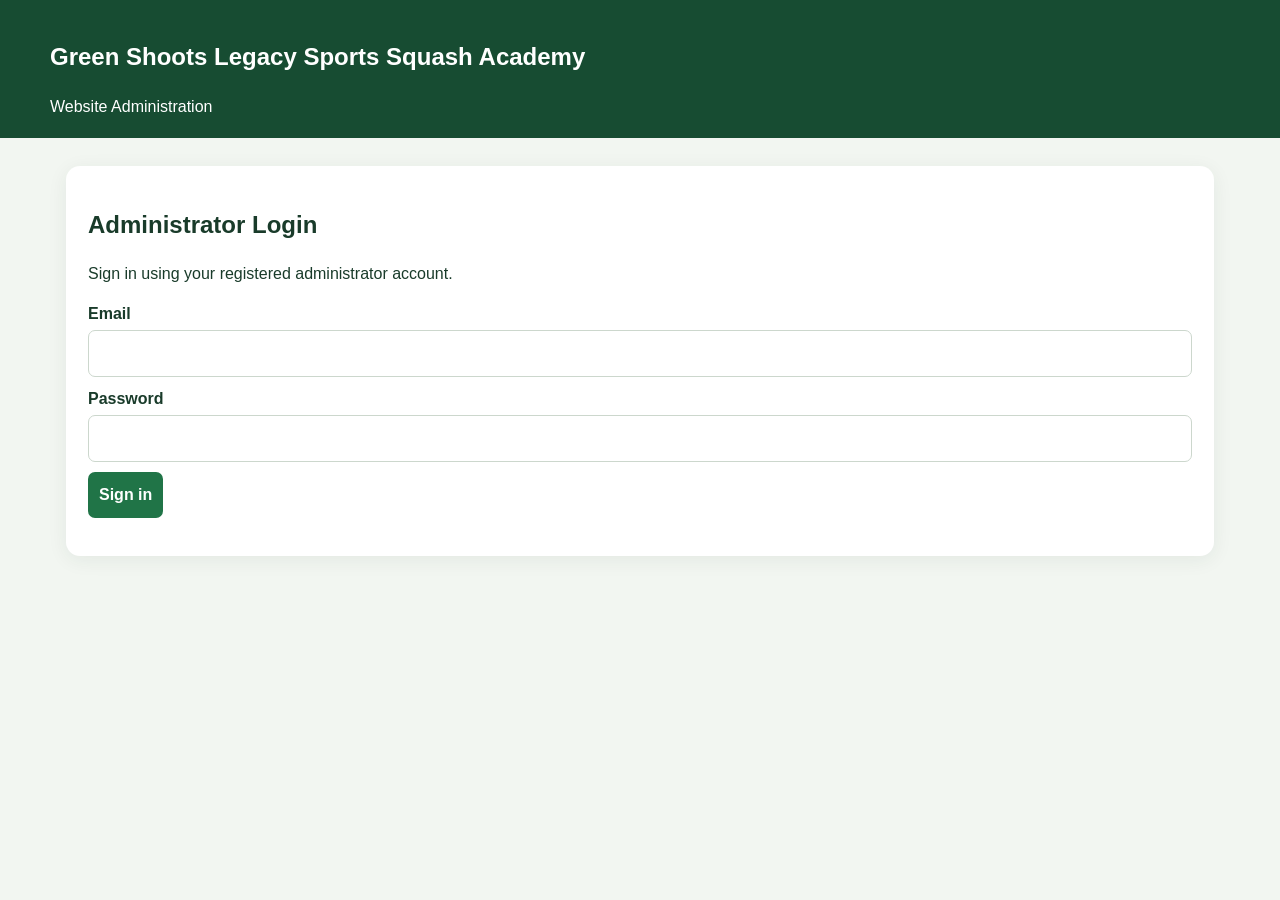
==== admin.html @ 30f37406 "Install Vercel Web Analytics Implemented Vercel Web Analytics for the Green Shoots Legacy Sports Squ" ====
<!doctype html>
<html lang="en">
<head>
<meta charset="utf-8"><meta name="viewport" content="width=device-width,initial-scale=1">
<title>Green Shoots | Admin Dashboard</title>

<!-- Vercel Web Analytics -->
<script>
  window.va = window.va || function () { (window.vaq = window.vaq || []).push(arguments); };
</script>
<script defer src="/_vercel/insights/script.js"></script>

<style>
:root{--green:#174c32;--green2:#207447;--pale:#edf5ed;--ink:#193b2a;--red:#b42318}*{box-sizing:border-box}body{margin:0;background:#f2f6f1;color:var(--ink);font:16px/1.45 Arial,sans-serif}header{background:var(--green);color:white;padding:20px max(20px,calc((100% - 1180px)/2))}main{max-width:1180px;margin:28px auto;padding:0 16px}.panel{background:#fff;border-radius:14px;padding:22px;margin:16px 0;box-shadow:0 4px 20px #173b2a12}.hidden{display:none!important}.grid{display:grid;grid-template-columns:repeat(auto-fit,minmax(220px,1fr));gap:14px}.field{margin:10px 0}label{display:block;font-weight:700;margin-bottom:5px}input,select,textarea,button{font:inherit;padding:11px;border-radius:7px;max-width:100%}input,select,textarea{width:100%;border:1px solid #ccd7cd;background:white;color:#193b2a}textarea{min-height:100px}button{border:0;background:var(--green2);color:white;font-weight:700;cursor:pointer}button.secondary{background:#5e6c63}button.danger{background:var(--red)}button:disabled{opacity:.55;cursor:wait}.tabs{display:flex;gap:8px;flex-wrap:wrap;margin:16px 0}.tabs button.active{background:#0b2e1b;outline:2px solid #a7d4b5}.status{white-space:pre-wrap;overflow-wrap:anywhere}.success{color:#207447}.error{color:var(--red)}.item{border:1px solid #dce6dc;border-radius:10px;padding:14px;margin:10px 0;display:flex;gap:14px;align-items:center;justify-content:space-between;flex-wrap:wrap}.item img{width:76px;height:64px;object-fit:cover;border-radius:6px}.item-main{flex:1;min-width:160px}.item small{display:block;color:#52665a}.actions{display:flex;gap:8px;flex-wrap:wrap}.actions button{width:auto}.hint{color:#52665a;font-size:.92rem}pre{white-space:pre-wrap;overflow-wrap:anywhere}@media(max-width:600px){.panel{padding:16px}}
</style>
</head><body>
<header><h2>Green Shoots Legacy Sports Squash Academy</h2><div>Website Administration</div></header>
<main>
<section id="loginPanel" class="panel"><h1>Administrator Login</h1><p>Sign in using your registered administrator account.</p><form id="loginForm"><div class="field"><label for="email">Email</label><input id="email" type="email" autocomplete="username" required></div><div class="field"><label for="password">Password</label><input id="password" type="password" autocomplete="current-password" required></div><button id="loginButton">Sign in</button></form><p id="loginStatus" class="status" role="status"></p></section>
<section id="dashboard" class="hidden"><div class="panel"><div class="grid"><div><h1>Admin Dashboard</h1><p id="welcome"></p><p class="hint">Changes saved as unpublished will not appear publicly until published.</p></div><div style="align-self:center;text-align:right"><button id="logoutButton" class="secondary">Sign out</button></div></div><div id="globalStatus" class="status" role="status"></div><nav class="tabs" id="tabs"><button class="active" data-tab="content">Website content</button><button data-tab="athletes">Athletes / staff</button><button data-tab="programs">Programs</button><button data-tab="events">Events</button><button data-tab="gallery_items">Gallery</button><button data-tab="enquiries">Enquiries</button></nav></div>
<section class="panel tabpage" id="page-content"><h2>Website content</h2><div class="field"><label for="contentSelect">Content entry</label><select id="contentSelect"></select></div><div class="field"><label for="contentJson">Content JSON</label><textarea id="contentJson" rows="16" spellcheck="false" style="font-family:monospace"></textarea></div><div class="actions"><button id="reloadContent">Reload entries</button><button id="saveContent">Save as unpublished</button><button id="publishContent">Publish content</button></div><p id="contentStatus" class="status" role="status"></p><p class="hint">Keep the JSON structure expected by the homepage. Publish only after checking the JSON.</p></section>
<section class="panel tabpage hidden" id="page-records"><h2 id="recordTitle">Manage records</h2><form id="recordForm"><input id="recordId" type="hidden"><div class="grid"><div class="field"><label for="recordName">Name / title</label><input id="recordName" required></div><div class="field" id="slugField"><label for="recordSlug">Slug (optional)</label><input id="recordSlug"></div><div class="field" id="categoryField"><label for="recordCategory">Category</label><input id="recordCategory" placeholder="Training, tournaments, community"></div><div class="field" id="imageField"><label for="recordImage">Photo / image</label><input id="recordImage" type="file" accept="image/*"><div class="hint">JPG, PNG, WebP or GIF; maximum 8 MB.</div><input id="recordImageUrl" placeholder="Or paste an existing image URL"></div><div class="field" id="dateField"><label for="recordDate">Event date and time</label><input id="recordDate" type="datetime-local"></div><div class="field" id="locationField"><label for="recordLocation">Location</label><input id="recordLocation"></div><div class="field"><label for="recordSort">Display order</label><input id="recordSort" type="number" value="0"></div></div><div class="field"><label for="recordDescription">Description</label><textarea id="recordDescription"></textarea></div><div class="field" id="detailsField"><label for="recordDetails">Extra details (JSON object)</label><textarea id="recordDetails" placeholder='{"tag":"Junior","ranking":"Top 10","goal":"Nationals","need":"Equipment"}'>{}</textarea></div><div class="field"><label><input id="recordPublished" type="checkbox" style="width:auto"> Published (visible on website where supported)</label></div><div class="actions"><button id="recordSave" type="submit">Save record</button><button id="recordReset" type="button" class="secondary">Clear form</button></div><p id="recordStatus" class="status" role="status"></p></form><hr><div class="grid"><div><h3 id="listTitle">Saved records</h3></div><div><button id="refreshRecords" class="secondary">Refresh list</button></div></div><div id="recordList"></div></section>
<section class="panel tabpage hidden" id="page-enquiries"><h2>Enquiries</h2><p class="hint">View messages submitted to the enquiries table and update their status.</p><button id="refreshEnquiries">Refresh enquiries</button><p id="enquiryStatus" class="status" role="status"></p><div id="enquiryList"></div></section>
</section></main>
<script type="module">
import { createClient } from 'https://esm.sh/@supabase/supabase-js@2';
const SUPABASE_URL='https://sbfyvcsechxnsxlvzuvv.supabase.co';
const SUPABASE_PUBLIC_KEY='sb_publishable_itwkgKU9h9fd8qMn7w9qjg_2DY2uezD';
const supabase=createClient(SUPABASE_URL,SUPABASE_PUBLIC_KEY);
const $=id=>document.getElementById(id);
let admin=null, entries=[], activeTable='athletes', currentRecords=[];
const config={athletes:{title:'Athletes / staff',table:'athletes',image:true,date:false,category:false,details:true},programs:{title:'Programs',table:'programs',image:true,date:false,category:false,details:true},events:{title:'Events',table:'events',image:true,date:true,category:false,details:true},gallery_items:{title:'Gallery',table:'gallery_items',image:true,date:false,category:true,details:false}};
function status(id,msg,kind=''){const e=$(id);e.className='status '+kind;e.textContent=msg||''}
function html(s){return String(s??'').replace(/[&<>"']/g,c=>({'&':'&amp;','<':'&lt;','>':'&gt;','"':'&quot;',"'":'&#39;'}[c]))}
async function requireAdmin(user){const {data,error}=await supabase.from('site_admins').select('user_id').eq('user_id',user.id).maybeSingle();if(error)throw new Error('Admin check failed: '+error.message);if(!data){await supabase.auth.signOut();throw new Error('This login is not registered in site_admins.');}admin=user;$('loginPanel').classList.add('hidden');$('dashboard').classList.remove('hidden');$('welcome').textContent='Signed in as '+(user.email||'administrator');await loadContent();await loadRecords();}
$('loginForm').addEventListener('submit',async e=>{e.preventDefault();$('loginButton').disabled=true;status('loginStatus','Signing in...');try{const {data,error}=await supabase.auth.signInWithPassword({email:$('email').value.trim(),password:$('password').value});if(error)throw error;await requireAdmin(data.user);status('loginStatus','');}catch(err){status('loginStatus',err.message,'error')}finally{$('loginButton').disabled=false}});
try{const {data}=await supabase.auth.getSession();if(data.session)await requireAdmin(data.session.user)}catch(e){status('loginStatus',e.message,'error')}
$('logoutButton').onclick=async()=>{await supabase.auth.signOut();admin=null;$('dashboard').classList.add('hidden');$('loginPanel').classList.remove('hidden');$('password').value='';status('loginStatus','Signed out.')};
$('tabs').addEventListener('click',e=>{const b=e.target.closest('[data-tab]');if(!b)return;document.querySelectorAll('#tabs button').forEach(x=>x.classList.toggle('active',x===b));document.querySelectorAll('.tabpage').forEach(x=>x.classList.add('hidden'));const tab=b.dataset.tab;if(tab==='content')$('page-content').classList.remove('hidden');else if(tab==='enquiries'){$('page-enquiries').classList.remove('hidden');loadEnquiries()}else{$('page-records').classList.remove('hidden');activeTable=tab;setupRecordForm();loadRecords()}});
async function loadContent(){status('contentStatus','Loading content...');try{const {data,error}=await supabase.from('site_content').select('content_key,content,published').order('content_key');if(error)throw error;entries=data||[];const sel=$('contentSelect'),prev=sel.value;sel.replaceChildren();entries.forEach(x=>sel.add(new Option(x.content_key+(x.published?' — published':' — unpublished'),x.content_key)));if(!entries.length){$('contentJson').value='';status('contentStatus','No site_content rows found.');return}sel.value=entries.some(x=>x.content_key===prev)?prev:entries[0].content_key;showContent();status('contentStatus','Loaded '+entries.length+' content entries.')}catch(e){status('contentStatus',e.message,'error')}}
function showContent(){const x=entries.find(a=>a.content_key===$('contentSelect').value);$('contentJson').value=x?JSON.stringify(x.content,null,2):''}
$('contentSelect').onchange=showContent;$('reloadContent').onclick=loadContent;
async function saveContent(publish){try{if(!admin)throw new Error('Sign in again.');const key=$('contentSelect').value;if(!key)throw new Error('Choose a content entry.');const parsed=JSON.parse($('contentJson').value);if(!parsed||typeof parsed!=='object')throw new Error('Content must be a JSON object or array.');status('contentStatus',publish?'Publishing...':'Saving as unpublished...');const {data,error}=await supabase.from('site_content').update({content:parsed,published:publish,updated_at:new Date().toISOString(),updated_by:admin.id}).eq('content_key',key).select('content_key');if(error)throw error;if(!data?.length)throw new Error('No row changed. Check database permissions and content_key.');await loadContent();$('contentSelect').value=key;showContent();status('contentStatus',publish?'Published. Refresh the live website to check it.':'Saved as unpublished. Publish when ready.','success')}catch(e){status('contentStatus',e.message,'error')}}
$('saveContent').onclick=()=>saveContent(false);$('publishContent').onclick=()=>saveContent(true);
function setupRecordForm(){const c=config[activeTable];$('recordTitle').textContent=c.title;$('listTitle').textContent=c.title+' records';$('categoryField').classList.toggle('hidden',!c.category);$('dateField').classList.toggle('hidden',!c.date);$('locationField').classList.toggle('hidden',!c.date);$('detailsField').classList.toggle('hidden',!c.details);$('imageField').classList.toggle('hidden',!c.image);$('slugField').classList.toggle('hidden',activeTable==='gallery_items');$('recordName').previousElementSibling.textContent=activeTable==='gallery_items'?'Title':'Name / title';clearRecord()}
function clearRecord(){ $('recordForm').reset();$('recordId').value='';$('recordSort').value='0';$('recordDetails').value='{}';$('recordPublished').checked=false;$('recordImageUrl').value='';$('recordStatus').textContent='';$('recordSave').textContent='Save record';}
$('recordReset').onclick=clearRecord;
async function uploadImage(file){if(!file)return $('recordImageUrl').value.trim();if(!file.type.startsWith('image/'))throw new Error('Choose an image file.');if(file.size>8*1024*1024)throw new Error('Image is larger than 8 MB.');const clean=file.name.replace(/[^a-zA-Z0-9._-]/g,'-');const path=`${activeTable}/${Date.now()}-${crypto.randomUUID()}-${clean}`;const {error}=await supabase.storage.from('site-media').upload(path,file,{cacheControl:'3600',upsert:false,contentType:file.type});if(error)throw new Error('Image upload failed: '+error.message);const {data}=supabase.storage.from('site-media').getPublicUrl(path);return data.publicUrl}
$('recordForm').addEventListener('submit',async e=>{e.preventDefault();const c=config[activeTable];$('recordSave').disabled=true;try{status('recordStatus','Saving record and uploading image if selected...');const file=$('recordImage').files[0];const imageUrl=await uploadImage(file);let payload={name:$('recordName').value.trim(),description:$('recordDescription').value.trim(),image_url:imageUrl||null,published:$('recordPublished').checked,sort_order:Number($('recordSort').value)||0,updated_at:new Date().toISOString()};if(activeTable==='gallery_items'){payload={title:payload.name,image_url:payload.image_url,category:$('recordCategory').value.trim()||'1',alt_text:payload.name,published:payload.published,sort_order:payload.sort_order}}else{payload.slug=$('recordSlug').value.trim()||payload.name.toLowerCase().normalize('NFD').replace(/[\u0300-\u036f]/g,'').replace(/[^a-z0-9]+/g,'-').replace(/^-|-$/g,'');let details=JSON.parse($('recordDetails').value||'{}');if(!details||Array.isArray(details)||typeof details!=='object')throw new Error('Extra details must be a JSON object.');payload.details=details;if(activeTable==='events'){payload.starts_at=$('recordDate').value?new Date($('recordDate').value).toISOString():null;payload.location=$('recordLocation').value.trim()||null}}
let query;if($('recordId').value)query=supabase.from(activeTable).update(payload).eq('id',$('recordId').value);else{delete payload.updated_at;query=supabase.from(activeTable).insert(payload)}const {data,error}=await query.select('id');if(error)throw error;if(!data?.length)throw new Error('No record saved. Check RLS policies.');status('recordStatus','Record saved.','success');clearRecord();await loadRecords()}catch(err){status('recordStatus',err.message,'error')}finally{$('recordSave').disabled=false}});
async function loadRecords(){if(!config[activeTable])return;const c=config[activeTable];$('recordList').textContent='Loading...';try{let q=supabase.from(activeTable).select('*').order('sort_order',{ascending:true});if(activeTable==='gallery_items')q=supabase.from(activeTable).select('*').order('sort_order',{ascending:true});const {data,error}=await q;if(error)throw error;currentRecords=data||[];$('recordList').replaceChildren();if(!currentRecords.length){$('recordList').textContent='No records yet. Use the form above to add one.';return}for(const row of currentRecords){const name=activeTable==='gallery_items'?row.title:row.name;const item=document.createElement('div');item.className='item';const img=row.image_url?`<img src="${html(row.image_url)}" alt="">`:'';const state=row.published?'Published':'Unpublished';item.innerHTML=`${img}<div class="item-main"><strong>${html(name)}</strong><small>${html(state)} · Order ${html(row.sort_order??0)}</small><small>${html(row.description||row.category||'')}</small></div><div class="actions"><button type="button" data-edit="${html(row.id)}">Edit</button><button type="button" class="danger" data-delete="${html(row.id)}">Delete</button></div>`;$('recordList').append(item)} }catch(e){$('recordList').textContent='Could not load records: '+e.message}}
$('recordList').addEventListener('click',async e=>{const edit=e.target.closest('[data-edit]'),del=e.target.closest('[data-delete]');if(edit){const r=currentRecords.find(x=>x.id===edit.dataset.edit);if(!r)return;$('recordId').value=r.id;$('recordName').value=activeTable==='gallery_items'?r.title:r.name;$('recordSlug').value=r.slug||'';$('recordCategory').value=r.category||'';$('recordImageUrl').value=r.image_url||'';$('recordDescription').value=r.description||'';$('recordSort').value=r.sort_order??0;$('recordPublished').checked=!!r.published;$('recordDetails').value=JSON.stringify(r.details||{},null,2);if(activeTable==='events'){$('recordDate').value=r.starts_at?new Date(r.starts_at).toISOString().slice(0,16):'';$('recordLocation').value=r.location||''}$('recordSave').textContent='Update record';status('recordStatus','Editing '+(r.name||r.title));window.scrollTo({top:$('recordForm').getBoundingClientRect().top+window.scrollY-20,behavior:'smooth'})}if(del){const r=currentRecords.find(x=>x.id===del.dataset.delete);if(!r||!confirm(`Delete "${r.name||r.title}"? This cannot be undone.`))return;try{const {error}=await supabase.from(activeTable).delete().eq('id',r.id);if(error)throw error;await loadRecords();status('recordStatus','Record deleted.','success')}catch(err){status('recordStatus','Delete failed: '+err.message,'error')}}});
$('refreshRecords').onclick=loadRecords;
async function loadEnquiries(){status('enquiryStatus','Loading enquiries...');try{const {data,error}=await supabase.from('enquiries').select('*').order('created_at',{ascending:false}).limit(200);if(error)throw error;const root=$('enquiryList');root.replaceChildren();if(!data?.length){root.textContent='No enquiries found.';status('enquiryStatus','Loaded.');return}for(const r of data){const item=document.createElement('div');item.className='item';item.innerHTML=`<div class="item-main"><strong>${html(r.name||'No name')} — ${html(r.enquiry_type||'Enquiry')}</strong><small>${html(r.email||'')} · ${html(r.phone||'')} · ${html(r.created_at||'')}</small><p>${html(r.message||'')}</p></div><div style="min-width:160px"><label>Status</label><select data-status="${html(r.id)}"><option ${r.status==='new'?'selected':''}>new</option><option ${r.status==='contacted'?'selected':''}>contacted</option><option ${r.status==='resolved'?'selected':''}>resolved</option></select><button data-status-save="${html(r.id)}">Update status</button></div>`;root.append(item)}status('enquiryStatus',`Loaded ${data.length} enquiries.`)}catch(e){status('enquiryStatus',e.message,'error')}}
$('refreshEnquiries').onclick=loadEnquiries;$('enquiryList').addEventListener('click',async e=>{const b=e.target.closest('[data-status-save]');if(!b)return;const id=b.dataset.statusSave;const val=$('enquiryList').querySelector(`[data-status="${CSS.escape(id)}"]`).value;try{const {error}=await supabase.from('enquiries').update({status:val}).eq('id',id);if(error)throw error;status('enquiryStatus','Status updated.','success')}catch(err){status('enquiryStatus','Update failed: '+err.message,'error')}});
</script></body></html>
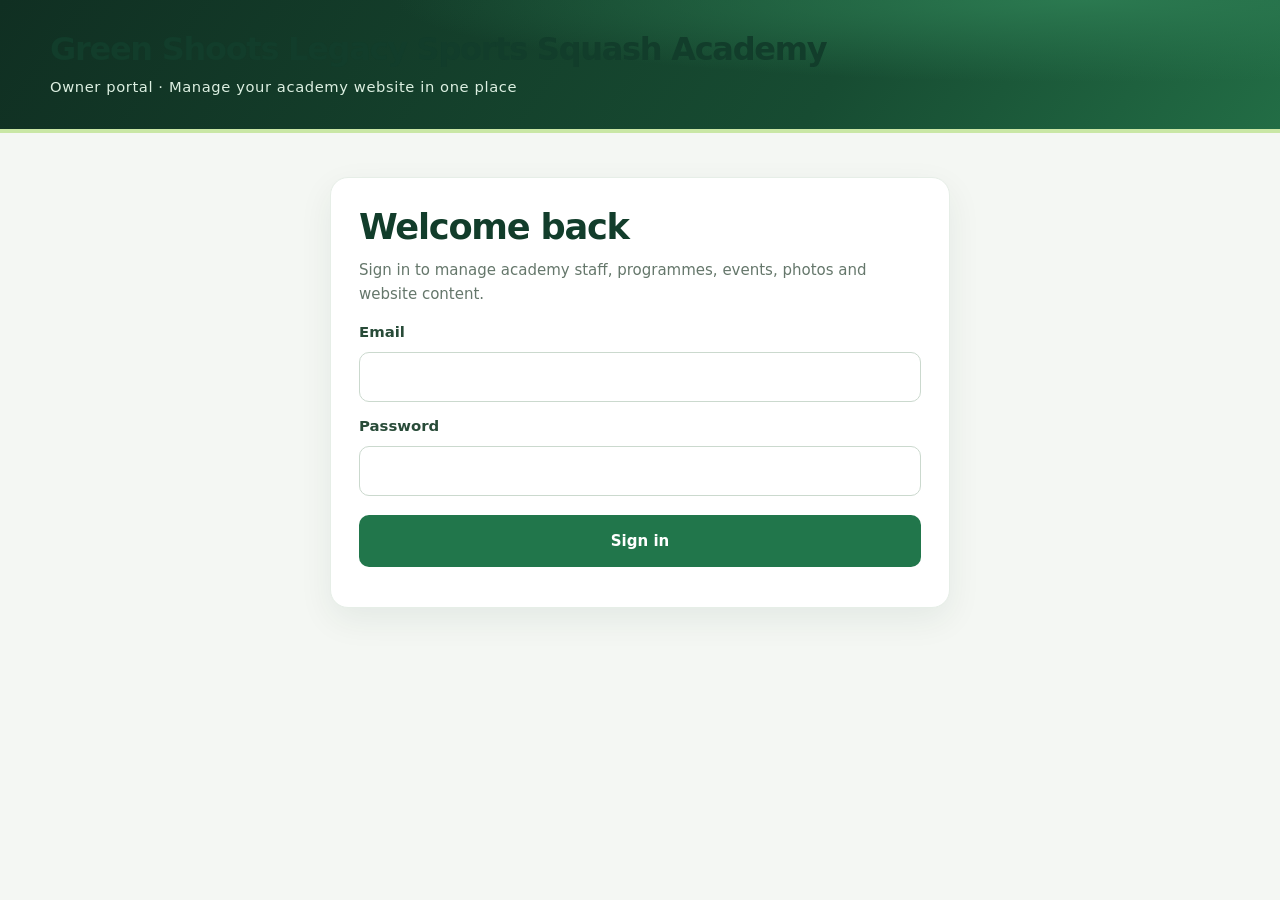
==== commit 2ff58f59: "Make owner admin dashboard modern and easier to use" ====
--- a/admin.html
+++ b/admin.html
@@ -3,24 +3,30 @@
 <head>
 <meta charset="utf-8"><meta name="viewport" content="width=device-width,initial-scale=1">
 <title>Green Shoots | Admin Dashboard</title>
-
-<!-- Vercel Web Analytics -->
-<script>
-  window.va = window.va || function () { (window.vaq = window.vaq || []).push(arguments); };
-</script>
-<script defer src="/_vercel/insights/script.js"></script>
-
 <style>
-:root{--green:#174c32;--green2:#207447;--pale:#edf5ed;--ink:#193b2a;--red:#b42318}*{box-sizing:border-box}body{margin:0;background:#f2f6f1;color:var(--ink);font:16px/1.45 Arial,sans-serif}header{background:var(--green);color:white;padding:20px max(20px,calc((100% - 1180px)/2))}main{max-width:1180px;margin:28px auto;padding:0 16px}.panel{background:#fff;border-radius:14px;padding:22px;margin:16px 0;box-shadow:0 4px 20px #173b2a12}.hidden{display:none!important}.grid{display:grid;grid-template-columns:repeat(auto-fit,minmax(220px,1fr));gap:14px}.field{margin:10px 0}label{display:block;font-weight:700;margin-bottom:5px}input,select,textarea,button{font:inherit;padding:11px;border-radius:7px;max-width:100%}input,select,textarea{width:100%;border:1px solid #ccd7cd;background:white;color:#193b2a}textarea{min-height:100px}button{border:0;background:var(--green2);color:white;font-weight:700;cursor:pointer}button.secondary{background:#5e6c63}button.danger{background:var(--red)}button:disabled{opacity:.55;cursor:wait}.tabs{display:flex;gap:8px;flex-wrap:wrap;margin:16px 0}.tabs button.active{background:#0b2e1b;outline:2px solid #a7d4b5}.status{white-space:pre-wrap;overflow-wrap:anywhere}.success{color:#207447}.error{color:var(--red)}.item{border:1px solid #dce6dc;border-radius:10px;padding:14px;margin:10px 0;display:flex;gap:14px;align-items:center;justify-content:space-between;flex-wrap:wrap}.item img{width:76px;height:64px;object-fit:cover;border-radius:6px}.item-main{flex:1;min-width:160px}.item small{display:block;color:#52665a}.actions{display:flex;gap:8px;flex-wrap:wrap}.actions button{width:auto}.hint{color:#52665a;font-size:.92rem}pre{white-space:pre-wrap;overflow-wrap:anywhere}@media(max-width:600px){.panel{padding:16px}}
+:root{color-scheme:light;--green:#123d2b;--green2:#21764b;--lime:#c9e7a5;--ink:#183528;--muted:#65776b;--line:#dce7de;--paper:#f4f7f3;--red:#b42318;--shadow:0 12px 34px rgba(18,61,43,.07)}
+*{box-sizing:border-box}html{scroll-behavior:smooth}body{margin:0;background:var(--paper);color:var(--ink);font:15px/1.6 Inter,ui-sans-serif,system-ui,-apple-system,BlinkMacSystemFont,"Segoe UI",sans-serif}
+header{background:radial-gradient(ellipse at 85% 0%,#2b7950 0%,transparent 45%),linear-gradient(125deg,#102f22,#174c32 65%,#226d45);color:white;padding:30px max(20px,calc((100% - 1180px)/2));border-bottom:4px solid var(--lime)}header h2{font-size:clamp(1.3rem,2.8vw,2rem);line-height:1.2;letter-spacing:-.04em;margin:0 0 7px;font-weight:800}header div{color:#dcefe1;letter-spacing:.04em;font-size:.92rem}
+main{max-width:1180px;margin:30px auto;padding:0 18px 48px}h1,h2,h3{letter-spacing:-.035em;line-height:1.2;color:var(--green)}h1{font-size:clamp(1.6rem,3vw,2.2rem);margin:0 0 10px}h2{font-size:1.45rem;margin:0 0 14px}h3{font-size:1.08rem;margin-top:0}p{margin-top:0}
+.panel{background:#fff;border:1px solid #e6eee7;border-radius:18px;padding:clamp(18px,3vw,28px);margin:18px 0;box-shadow:var(--shadow)}.hidden{display:none!important}.grid{display:grid;grid-template-columns:repeat(auto-fit,minmax(220px,1fr));gap:16px}.field{margin:13px 0}
+label{display:block;font-weight:700;margin-bottom:7px;font-size:.93rem;color:#284b38}input,select,textarea,button{font:inherit;padding:12px 14px;border-radius:10px;max-width:100%}input,select,textarea{width:100%;border:1px solid #cbd9ce;background:white;color:var(--ink);transition:border-color .15s,box-shadow .15s}input:focus,select:focus,textarea:focus{outline:none;border-color:var(--green2);box-shadow:0 0 0 3px #21764b20}input[type=checkbox]{accent-color:var(--green2)}textarea{min-height:115px;resize:vertical}
+button{border:1px solid transparent;background:var(--green2);color:white;font-weight:750;cursor:pointer;transition:transform .15s,background .15s,box-shadow .15s}button:hover{background:#185c39;box-shadow:0 5px 14px #174c3220;transform:translateY(-1px)}button:focus-visible{outline:3px solid #8cbd8e;outline-offset:2px}button.secondary{background:#eef3ef;color:#254635;border-color:#d9e5db}button.secondary:hover{background:#e0ebe2}button.danger{background:#fff0ee;color:#a21e16;border-color:#f3d1cd}button.danger:hover{background:#ffe2de}button:disabled{opacity:.55;cursor:wait;transform:none;box-shadow:none}
+.tabs{display:flex;gap:8px;flex-wrap:wrap;margin:22px 0 0;padding-top:18px;border-top:1px solid #ffffff2c}.tabs button{background:#ffffff13;color:#eef8f0;border-color:#ffffff30;font-size:.9rem;padding:10px 13px}.tabs button:hover{background:#ffffff25}.tabs button.active{background:var(--lime);color:#183b28;border-color:var(--lime);box-shadow:none}
+.status{white-space:pre-wrap;overflow-wrap:anywhere;margin:12px 0 0}.success{color:#176c3a}.error{color:var(--red)}.item{border:1px solid var(--line);border-radius:14px;padding:15px;margin:12px 0;display:flex;gap:14px;align-items:center;justify-content:space-between;flex-wrap:wrap;background:#fff}.item img{width:86px;height:76px;object-fit:cover;border-radius:10px;background:#edf3ed}.item-main{flex:1;min-width:180px}.item small{display:block;color:var(--muted);margin-top:3px}.actions{display:flex;gap:8px;flex-wrap:wrap}.actions button{width:auto}.hint{color:var(--muted);font-size:.91rem}hr{border:0;border-top:1px solid var(--line);margin:26px 0}pre{white-space:pre-wrap;overflow-wrap:anywhere}
+#dashboard>.panel:first-child{background:linear-gradient(135deg,#123d2b,#1b5b3c);color:white;border:0;box-shadow:0 18px 40px #123d2b20}#dashboard>.panel:first-child h1,#dashboard>.panel:first-child h2{color:white}#dashboard>.panel:first-child p{color:#e0eee3}#dashboard>.panel:first-child .hint{color:#d0e5d5}#dashboard>.panel:first-child .status{color:#fff}#dashboard>.panel:first-child .status.error{color:#ffd2cb}
+#loginPanel{max-width:620px;margin:44px auto}#loginPanel>p{color:var(--muted)}#loginButton{width:100%;margin-top:6px;padding:13px}#ownerHelp{border-left:5px solid var(--green2);background:linear-gradient(110deg,#f0f8ef,#fff)}#ownerHelp summary{cursor:pointer;color:var(--green);font-weight:800}#ownerHelp ol{padding-left:22px;margin-bottom:0}#ownerHelp li{margin:7px 0}#contentJson{font-family:ui-monospace,SFMono-Regular,Menlo,Consolas,monospace;font-size:.9rem;background:#fbfcfb}
+@media(max-width:640px){main{margin:18px auto;padding:0 12px 30px}header{padding:24px 16px}.panel{border-radius:14px;padding:17px}.tabs{display:grid;grid-template-columns:repeat(2,minmax(0,1fr))}.tabs button{width:100%;padding:10px 7px}.item{align-items:flex-start}.actions{width:100%}.actions button{flex:1}#dashboard>.panel:first-child .grid>div:last-child{text-align:left!important}}
+@media(prefers-reduced-motion:reduce){html{scroll-behavior:auto}*,*:before,*:after{transition:none!important;animation:none!important}}
 </style>
 </head><body>
-<header><h2>Green Shoots Legacy Sports Squash Academy</h2><div>Website Administration</div></header>
+<header><h2>Green Shoots Legacy Sports Squash Academy</h2><div>Owner portal · Manage your academy website in one place</div></header>
 <main>
-<section id="loginPanel" class="panel"><h1>Administrator Login</h1><p>Sign in using your registered administrator account.</p><form id="loginForm"><div class="field"><label for="email">Email</label><input id="email" type="email" autocomplete="username" required></div><div class="field"><label for="password">Password</label><input id="password" type="password" autocomplete="current-password" required></div><button id="loginButton">Sign in</button></form><p id="loginStatus" class="status" role="status"></p></section>
-<section id="dashboard" class="hidden"><div class="panel"><div class="grid"><div><h1>Admin Dashboard</h1><p id="welcome"></p><p class="hint">Changes saved as unpublished will not appear publicly until published.</p></div><div style="align-self:center;text-align:right"><button id="logoutButton" class="secondary">Sign out</button></div></div><div id="globalStatus" class="status" role="status"></div><nav class="tabs" id="tabs"><button class="active" data-tab="content">Website content</button><button data-tab="athletes">Athletes / staff</button><button data-tab="programs">Programs</button><button data-tab="events">Events</button><button data-tab="gallery_items">Gallery</button><button data-tab="enquiries">Enquiries</button></nav></div>
-<section class="panel tabpage" id="page-content"><h2>Website content</h2><div class="field"><label for="contentSelect">Content entry</label><select id="contentSelect"></select></div><div class="field"><label for="contentJson">Content JSON</label><textarea id="contentJson" rows="16" spellcheck="false" style="font-family:monospace"></textarea></div><div class="actions"><button id="reloadContent">Reload entries</button><button id="saveContent">Save as unpublished</button><button id="publishContent">Publish content</button></div><p id="contentStatus" class="status" role="status"></p><p class="hint">Keep the JSON structure expected by the homepage. Publish only after checking the JSON.</p></section>
+<section id="loginPanel" class="panel"><h1>Welcome back</h1><p>Sign in to manage academy staff, programmes, events, photos and website content.</p><form id="loginForm"><div class="field"><label for="email">Email</label><input id="email" type="email" autocomplete="username" required></div><div class="field"><label for="password">Password</label><input id="password" type="password" autocomplete="current-password" required></div><button id="loginButton">Sign in</button></form><p id="loginStatus" class="status" role="status"></p></section>
+<section id="dashboard" class="hidden"><div class="panel"><div class="grid"><div><h1>Academy website dashboard</h1><p id="welcome"></p><p class="hint">Use the sections below to update the website. Items marked <strong>Unpublished</strong> are saved privately until you choose to publish them.</p></div><div style="align-self:center;text-align:right"><button id="logoutButton" class="secondary">Sign out</button></div></div><div id="globalStatus" class="status" role="status"></div><nav class="tabs" id="tabs"><button class="active" data-tab="content">Homepage text</button><button data-tab="athletes">Athletes &amp; staff</button><button data-tab="programs">Training programmes</button><button data-tab="events">Events</button><button data-tab="gallery_items">Photo gallery</button><button data-tab="enquiries">Messages</button></nav></div>
+<details class="panel" id="ownerHelp"><summary>Owner quick guide — click to open</summary><div style="padding-top:14px"><p><strong>You do not need to edit website code.</strong> Use the tabs above for everyday updates.</p><ol><li><strong>Add or update a person, programme, event or photo:</strong> open its tab, fill in the form, select a photo if needed, then click <em>Save record</em>.</li><li><strong>Show it on the live website:</strong> tick <em>Published</em> before saving. Leave it unticked if you are still preparing the item.</li><li><strong>Change an existing item:</strong> find it in the list and click <em>Edit</em>. Make changes and click <em>Update record</em>.</li><li><strong>Upload photos:</strong> choose a JPG, PNG, WebP or GIF image under 8 MB. Wait for the save message before leaving the page.</li><li><strong>Homepage text:</strong> this section is for advanced settings. The text box uses JSON formatting; avoid changing it unless you know the structure. Ask your website support person if unsure.</li><li><strong>When finished:</strong> open the public website in another tab and refresh it to confirm the change. Click <em>Sign out</em> when done.</li></ol><p class="hint">If something fails, copy the error message or take a screenshot and send it to your website support person. Never share your password.</p></div></details>
+<section class="panel tabpage" id="page-content"><h2>Homepage text &amp; settings</h2><p class="hint">Advanced section: these entries control structured homepage content. Most routine updates belong in Athletes &amp; staff, Training programmes, Events or Photo gallery.</p><div class="field"><label for="contentSelect">Choose a content entry</label><select id="contentSelect"></select></div><div class="field"><label for="contentJson">Structured content (advanced JSON)</label><textarea id="contentJson" rows="16" spellcheck="false" style="font-family:monospace"></textarea></div><div class="actions"><button id="reloadContent">Reload entries</button><button id="saveContent">Save as unpublished</button><button id="publishContent">Publish content</button></div><p id="contentStatus" class="status" role="status"></p><p class="hint">Only change this if you have been shown what each field means. Saving as unpublished keeps the change off the public website. Publishing makes this entry live.</p></section>
 <section class="panel tabpage hidden" id="page-records"><h2 id="recordTitle">Manage records</h2><form id="recordForm"><input id="recordId" type="hidden"><div class="grid"><div class="field"><label for="recordName">Name / title</label><input id="recordName" required></div><div class="field" id="slugField"><label for="recordSlug">Slug (optional)</label><input id="recordSlug"></div><div class="field" id="categoryField"><label for="recordCategory">Category</label><input id="recordCategory" placeholder="Training, tournaments, community"></div><div class="field" id="imageField"><label for="recordImage">Photo / image</label><input id="recordImage" type="file" accept="image/*"><div class="hint">JPG, PNG, WebP or GIF; maximum 8 MB.</div><input id="recordImageUrl" placeholder="Or paste an existing image URL"></div><div class="field" id="dateField"><label for="recordDate">Event date and time</label><input id="recordDate" type="datetime-local"></div><div class="field" id="locationField"><label for="recordLocation">Location</label><input id="recordLocation"></div><div class="field"><label for="recordSort">Display order</label><input id="recordSort" type="number" value="0"></div></div><div class="field"><label for="recordDescription">Description</label><textarea id="recordDescription"></textarea></div><div class="field" id="detailsField"><label for="recordDetails">Extra details (JSON object)</label><textarea id="recordDetails" placeholder='{"tag":"Junior","ranking":"Top 10","goal":"Nationals","need":"Equipment"}'>{}</textarea></div><div class="field"><label><input id="recordPublished" type="checkbox" style="width:auto"> Published (visible on website where supported)</label></div><div class="actions"><button id="recordSave" type="submit">Save record</button><button id="recordReset" type="button" class="secondary">Clear form</button></div><p id="recordStatus" class="status" role="status"></p></form><hr><div class="grid"><div><h3 id="listTitle">Saved records</h3></div><div><button id="refreshRecords" class="secondary">Refresh list</button></div></div><div id="recordList"></div></section>
-<section class="panel tabpage hidden" id="page-enquiries"><h2>Enquiries</h2><p class="hint">View messages submitted to the enquiries table and update their status.</p><button id="refreshEnquiries">Refresh enquiries</button><p id="enquiryStatus" class="status" role="status"></p><div id="enquiryList"></div></section>
+<section class="panel tabpage hidden" id="page-enquiries"><h2>Messages from visitors</h2><p class="hint">Review enquiries that have been saved to the website database. Update a message to New, Contacted or Resolved after following up.</p><button id="refreshEnquiries">Refresh enquiries</button><p id="enquiryStatus" class="status" role="status"></p><div id="enquiryList"></div></section>
 </section></main>
 <script type="module">
 import { createClient } from 'https://esm.sh/@supabase/supabase-js@2';
@@ -53,4 +59,4 @@
 $('refreshRecords').onclick=loadRecords;
 async function loadEnquiries(){status('enquiryStatus','Loading enquiries...');try{const {data,error}=await supabase.from('enquiries').select('*').order('created_at',{ascending:false}).limit(200);if(error)throw error;const root=$('enquiryList');root.replaceChildren();if(!data?.length){root.textContent='No enquiries found.';status('enquiryStatus','Loaded.');return}for(const r of data){const item=document.createElement('div');item.className='item';item.innerHTML=`<div class="item-main"><strong>${html(r.name||'No name')} — ${html(r.enquiry_type||'Enquiry')}</strong><small>${html(r.email||'')} · ${html(r.phone||'')} · ${html(r.created_at||'')}</small><p>${html(r.message||'')}</p></div><div style="min-width:160px"><label>Status</label><select data-status="${html(r.id)}"><option ${r.status==='new'?'selected':''}>new</option><option ${r.status==='contacted'?'selected':''}>contacted</option><option ${r.status==='resolved'?'selected':''}>resolved</option></select><button data-status-save="${html(r.id)}">Update status</button></div>`;root.append(item)}status('enquiryStatus',`Loaded ${data.length} enquiries.`)}catch(e){status('enquiryStatus',e.message,'error')}}
 $('refreshEnquiries').onclick=loadEnquiries;$('enquiryList').addEventListener('click',async e=>{const b=e.target.closest('[data-status-save]');if(!b)return;const id=b.dataset.statusSave;const val=$('enquiryList').querySelector(`[data-status="${CSS.escape(id)}"]`).value;try{const {error}=await supabase.from('enquiries').update({status:val}).eq('id',id);if(error)throw error;status('enquiryStatus','Status updated.','success')}catch(err){status('enquiryStatus','Update failed: '+err.message,'error')}});
-</script></body></html>
+</script></body></html>
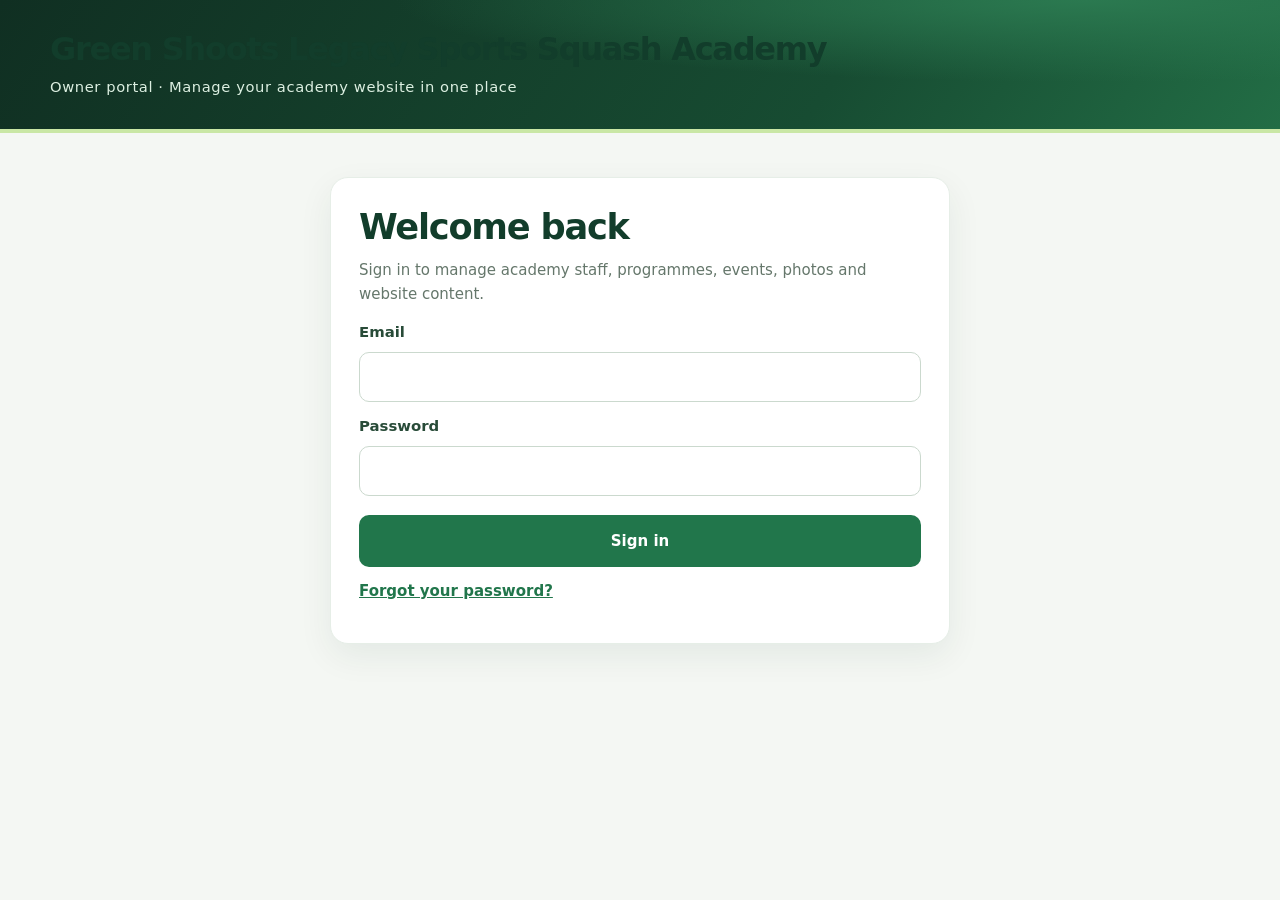
==== commit 64f97da1: "Add a working Supabase password reset request to admin login" ====
--- a/admin.html
+++ b/admin.html
@@ -21,7 +21,7 @@
 </head><body>
 <header><h2>Green Shoots Legacy Sports Squash Academy</h2><div>Owner portal · Manage your academy website in one place</div></header>
 <main>
-<section id="loginPanel" class="panel"><h1>Welcome back</h1><p>Sign in to manage academy staff, programmes, events, photos and website content.</p><form id="loginForm"><div class="field"><label for="email">Email</label><input id="email" type="email" autocomplete="username" required></div><div class="field"><label for="password">Password</label><input id="password" type="password" autocomplete="current-password" required></div><button id="loginButton">Sign in</button></form><p id="loginStatus" class="status" role="status"></p></section>
+<section id="loginPanel" class="panel"><h1>Welcome back</h1><p>Sign in to manage academy staff, programmes, events, photos and website content.</p><form id="loginForm"><div class="field"><label for="email">Email</label><input id="email" type="email" autocomplete="username" required></div><div class="field"><label for="password">Password</label><input id="password" type="password" autocomplete="current-password" required></div><button id="loginButton">Sign in</button></form><p style="margin:12px 0 0"><a id="forgotPasswordLink" href="reset-password.html" style="color:#21764b;font-weight:700">Forgot your password?</a></p><p id="loginStatus" class="status" role="status"></p></section>
 <section id="dashboard" class="hidden"><div class="panel"><div class="grid"><div><h1>Academy website dashboard</h1><p id="welcome"></p><p class="hint">Use the sections below to update the website. Items marked <strong>Unpublished</strong> are saved privately until you choose to publish them.</p></div><div style="align-self:center;text-align:right"><button id="logoutButton" class="secondary">Sign out</button></div></div><div id="globalStatus" class="status" role="status"></div><nav class="tabs" id="tabs"><button class="active" data-tab="content">Homepage text</button><button data-tab="athletes">Athletes &amp; staff</button><button data-tab="programs">Training programmes</button><button data-tab="events">Events</button><button data-tab="gallery_items">Photo gallery</button><button data-tab="enquiries">Messages</button></nav></div>
 <details class="panel" id="ownerHelp"><summary>Owner quick guide — click to open</summary><div style="padding-top:14px"><p><strong>You do not need to edit website code.</strong> Use the tabs above for everyday updates.</p><ol><li><strong>Add or update a person, programme, event or photo:</strong> open its tab, fill in the form, select a photo if needed, then click <em>Save record</em>.</li><li><strong>Show it on the live website:</strong> tick <em>Published</em> before saving. Leave it unticked if you are still preparing the item.</li><li><strong>Change an existing item:</strong> find it in the list and click <em>Edit</em>. Make changes and click <em>Update record</em>.</li><li><strong>Upload photos:</strong> choose a JPG, PNG, WebP or GIF image under 8 MB. Wait for the save message before leaving the page.</li><li><strong>Homepage text:</strong> this section is for advanced settings. The text box uses JSON formatting; avoid changing it unless you know the structure. Ask your website support person if unsure.</li><li><strong>When finished:</strong> open the public website in another tab and refresh it to confirm the change. Click <em>Sign out</em> when done.</li></ol><p class="hint">If something fails, copy the error message or take a screenshot and send it to your website support person. Never share your password.</p></div></details>
 <section class="panel tabpage" id="page-content"><h2>Homepage text &amp; settings</h2><p class="hint">Advanced section: these entries control structured homepage content. Most routine updates belong in Athletes &amp; staff, Training programmes, Events or Photo gallery.</p><div class="field"><label for="contentSelect">Choose a content entry</label><select id="contentSelect"></select></div><div class="field"><label for="contentJson">Structured content (advanced JSON)</label><textarea id="contentJson" rows="16" spellcheck="false" style="font-family:monospace"></textarea></div><div class="actions"><button id="reloadContent">Reload entries</button><button id="saveContent">Save as unpublished</button><button id="publishContent">Publish content</button></div><p id="contentStatus" class="status" role="status"></p><p class="hint">Only change this if you have been shown what each field means. Saving as unpublished keeps the change off the public website. Publishing makes this entry live.</p></section>
@@ -40,6 +40,7 @@
 function html(s){return String(s??'').replace(/[&<>"']/g,c=>({'&':'&amp;','<':'&lt;','>':'&gt;','"':'&quot;',"'":'&#39;'}[c]))}
 async function requireAdmin(user){const {data,error}=await supabase.from('site_admins').select('user_id').eq('user_id',user.id).maybeSingle();if(error)throw new Error('Admin check failed: '+error.message);if(!data){await supabase.auth.signOut();throw new Error('This login is not registered in site_admins.');}admin=user;$('loginPanel').classList.add('hidden');$('dashboard').classList.remove('hidden');$('welcome').textContent='Signed in as '+(user.email||'administrator');await loadContent();await loadRecords();}
 $('loginForm').addEventListener('submit',async e=>{e.preventDefault();$('loginButton').disabled=true;status('loginStatus','Signing in...');try{const {data,error}=await supabase.auth.signInWithPassword({email:$('email').value.trim(),password:$('password').value});if(error)throw error;await requireAdmin(data.user);status('loginStatus','');}catch(err){status('loginStatus',err.message,'error')}finally{$('loginButton').disabled=false}});
+$('forgotPasswordLink').addEventListener('click',async e=>{e.preventDefault();const email=$('email').value.trim();if(!email){status('loginStatus','Enter your administrator email above first, then click Forgot your password.','error');$('email').focus();return}const link=$('forgotPasswordLink');link.style.pointerEvents='none';status('loginStatus','Sending password reset email...');try{const {error}=await supabase.auth.resetPasswordForEmail(email,{redirectTo:'https://www.greenshootslegacy.com/reset-password.html'});if(error)throw error;status('loginStatus','If this email belongs to an account, a reset link has been sent. Check your inbox and spam folder.','success')}catch(err){status('loginStatus','Could not send reset email: '+err.message,'error')}finally{link.style.pointerEvents='auto'}});
 try{const {data}=await supabase.auth.getSession();if(data.session)await requireAdmin(data.session.user)}catch(e){status('loginStatus',e.message,'error')}
 $('logoutButton').onclick=async()=>{await supabase.auth.signOut();admin=null;$('dashboard').classList.add('hidden');$('loginPanel').classList.remove('hidden');$('password').value='';status('loginStatus','Signed out.')};
 $('tabs').addEventListener('click',e=>{const b=e.target.closest('[data-tab]');if(!b)return;document.querySelectorAll('#tabs button').forEach(x=>x.classList.toggle('active',x===b));document.querySelectorAll('.tabpage').forEach(x=>x.classList.add('hidden'));const tab=b.dataset.tab;if(tab==='content')$('page-content').classList.remove('hidden');else if(tab==='enquiries'){$('page-enquiries').classList.remove('hidden');loadEnquiries()}else{$('page-records').classList.remove('hidden');activeTable=tab;setupRecordForm();loadRecords()}});
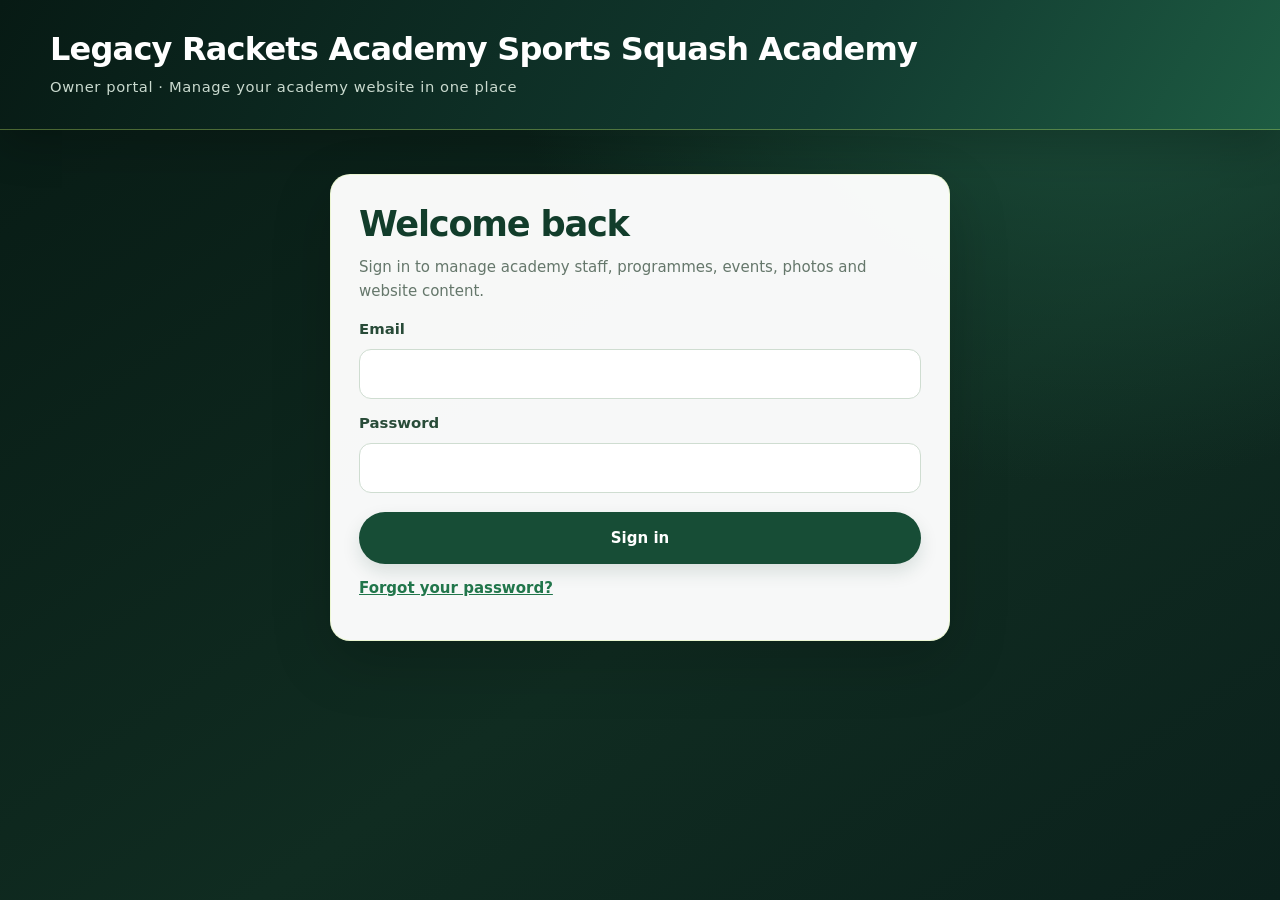
==== commit 2537f413: "Refresh admin.html branding and shared visual system" ====
--- a/admin.html
+++ b/admin.html
@@ -2,7 +2,7 @@
 <html lang="en">
 <head>
 <meta charset="utf-8"><meta name="viewport" content="width=device-width,initial-scale=1">
-<title>Green Shoots | Admin Dashboard</title>
+<title>Legacy Rackets Academy | Owner Dashboard</title>
 <style>
 :root{color-scheme:light;--green:#123d2b;--green2:#21764b;--lime:#c9e7a5;--ink:#183528;--muted:#65776b;--line:#dce7de;--paper:#f4f7f3;--red:#b42318;--shadow:0 12px 34px rgba(18,61,43,.07)}
 *{box-sizing:border-box}html{scroll-behavior:smooth}body{margin:0;background:var(--paper);color:var(--ink);font:15px/1.6 Inter,ui-sans-serif,system-ui,-apple-system,BlinkMacSystemFont,"Segoe UI",sans-serif}
@@ -18,15 +18,16 @@
 @media(max-width:640px){main{margin:18px auto;padding:0 12px 30px}header{padding:24px 16px}.panel{border-radius:14px;padding:17px}.tabs{display:grid;grid-template-columns:repeat(2,minmax(0,1fr))}.tabs button{width:100%;padding:10px 7px}.item{align-items:flex-start}.actions{width:100%}.actions button{flex:1}#dashboard>.panel:first-child .grid>div:last-child{text-align:left!important}}
 @media(prefers-reduced-motion:reduce){html{scroll-behavior:auto}*,*:before,*:after{transition:none!important;animation:none!important}}
 </style>
-</head><body>
-<header><h2>Green Shoots Legacy Sports Squash Academy</h2><div>Owner portal · Manage your academy website in one place</div></header>
+<link rel="stylesheet" href="/legacy-theme.css">
+</head><body class="legacy-admin">
+<header><h2>Legacy Rackets Academy Sports Squash Academy</h2><div>Owner portal · Manage your academy website in one place</div></header>
 <main>
 <section id="loginPanel" class="panel"><h1>Welcome back</h1><p>Sign in to manage academy staff, programmes, events, photos and website content.</p><form id="loginForm"><div class="field"><label for="email">Email</label><input id="email" type="email" autocomplete="username" required></div><div class="field"><label for="password">Password</label><input id="password" type="password" autocomplete="current-password" required></div><button id="loginButton">Sign in</button></form><p style="margin:12px 0 0"><a id="forgotPasswordLink" href="reset-password.html" style="color:#21764b;font-weight:700">Forgot your password?</a></p><p id="loginStatus" class="status" role="status"></p></section>
-<section id="dashboard" class="hidden"><div class="panel"><div class="grid"><div><h1>Academy website dashboard</h1><p id="welcome"></p><p class="hint">Use the sections below to update the website. Items marked <strong>Unpublished</strong> are saved privately until you choose to publish them.</p></div><div style="align-self:center;text-align:right"><button id="logoutButton" class="secondary">Sign out</button></div></div><div id="globalStatus" class="status" role="status"></div><nav class="tabs" id="tabs"><button class="active" data-tab="content">Homepage text</button><button data-tab="athletes">Athletes &amp; staff</button><button data-tab="programs">Training programmes</button><button data-tab="events">Events</button><button data-tab="gallery_items">Photo gallery</button><button data-tab="enquiries">Messages</button></nav></div>
+<section id="dashboard" class="hidden"><div class="panel"><div class="grid"><div><h1>Academy website dashboard</h1><p id="welcome"></p><p class="hint">Use the sections below to update the website. Items marked <strong>Unpublished</strong> are saved privately until you choose to publish them.</p></div><div style="align-self:center;text-align:right"><button id="logoutButton" class="secondary">Sign out</button></div></div><div id="globalStatus" class="status" role="status"></div><nav class="tabs" id="tabs"><button class="active" data-tab="content">Homepage text</button><button data-tab="athletes">Athletes &amp; staff</button><button data-tab="programs">Training programmes</button><button data-tab="events">Events</button><button data-tab="gallery_items">Photo gallery</button><button data-tab="student_profiles">Student profiles</button><button data-tab="news_posts">News</button><button data-tab="testimonials">Testimonials</button><button data-tab="memberships">Memberships</button><button data-tab="attendance">Attendance</button><button data-tab="payment_records">Payment records</button><button data-tab="enquiries">Messages</button></nav></div>
 <details class="panel" id="ownerHelp"><summary>Owner quick guide — click to open</summary><div style="padding-top:14px"><p><strong>You do not need to edit website code.</strong> Use the tabs above for everyday updates.</p><ol><li><strong>Add or update a person, programme, event or photo:</strong> open its tab, fill in the form, select a photo if needed, then click <em>Save record</em>.</li><li><strong>Show it on the live website:</strong> tick <em>Published</em> before saving. Leave it unticked if you are still preparing the item.</li><li><strong>Change an existing item:</strong> find it in the list and click <em>Edit</em>. Make changes and click <em>Update record</em>.</li><li><strong>Upload photos:</strong> choose a JPG, PNG, WebP or GIF image under 8 MB. Wait for the save message before leaving the page.</li><li><strong>Homepage text:</strong> this section is for advanced settings. The text box uses JSON formatting; avoid changing it unless you know the structure. Ask your website support person if unsure.</li><li><strong>When finished:</strong> open the public website in another tab and refresh it to confirm the change. Click <em>Sign out</em> when done.</li></ol><p class="hint">If something fails, copy the error message or take a screenshot and send it to your website support person. Never share your password.</p></div></details>
 <section class="panel tabpage" id="page-content"><h2>Homepage text &amp; settings</h2><p class="hint">Advanced section: these entries control structured homepage content. Most routine updates belong in Athletes &amp; staff, Training programmes, Events or Photo gallery.</p><div class="field"><label for="contentSelect">Choose a content entry</label><select id="contentSelect"></select></div><div class="field"><label for="contentJson">Structured content (advanced JSON)</label><textarea id="contentJson" rows="16" spellcheck="false" style="font-family:monospace"></textarea></div><div class="actions"><button id="reloadContent">Reload entries</button><button id="saveContent">Save as unpublished</button><button id="publishContent">Publish content</button></div><p id="contentStatus" class="status" role="status"></p><p class="hint">Only change this if you have been shown what each field means. Saving as unpublished keeps the change off the public website. Publishing makes this entry live.</p></section>
-<section class="panel tabpage hidden" id="page-records"><h2 id="recordTitle">Manage records</h2><form id="recordForm"><input id="recordId" type="hidden"><div class="grid"><div class="field"><label for="recordName">Name / title</label><input id="recordName" required></div><div class="field" id="slugField"><label for="recordSlug">Slug (optional)</label><input id="recordSlug"></div><div class="field" id="categoryField"><label for="recordCategory">Category</label><input id="recordCategory" placeholder="Training, tournaments, community"></div><div class="field" id="imageField"><label for="recordImage">Photo / image</label><input id="recordImage" type="file" accept="image/*"><div class="hint">JPG, PNG, WebP or GIF; maximum 8 MB.</div><input id="recordImageUrl" placeholder="Or paste an existing image URL"></div><div class="field" id="dateField"><label for="recordDate">Event date and time</label><input id="recordDate" type="datetime-local"></div><div class="field" id="locationField"><label for="recordLocation">Location</label><input id="recordLocation"></div><div class="field"><label for="recordSort">Display order</label><input id="recordSort" type="number" value="0"></div></div><div class="field"><label for="recordDescription">Description</label><textarea id="recordDescription"></textarea></div><div class="field" id="detailsField"><label for="recordDetails">Extra details (JSON object)</label><textarea id="recordDetails" placeholder='{"tag":"Junior","ranking":"Top 10","goal":"Nationals","need":"Equipment"}'>{}</textarea></div><div class="field"><label><input id="recordPublished" type="checkbox" style="width:auto"> Published (visible on website where supported)</label></div><div class="actions"><button id="recordSave" type="submit">Save record</button><button id="recordReset" type="button" class="secondary">Clear form</button></div><p id="recordStatus" class="status" role="status"></p></form><hr><div class="grid"><div><h3 id="listTitle">Saved records</h3></div><div><button id="refreshRecords" class="secondary">Refresh list</button></div></div><div id="recordList"></div></section>
-<section class="panel tabpage hidden" id="page-enquiries"><h2>Messages from visitors</h2><p class="hint">Review enquiries that have been saved to the website database. Update a message to New, Contacted or Resolved after following up.</p><button id="refreshEnquiries">Refresh enquiries</button><p id="enquiryStatus" class="status" role="status"></p><div id="enquiryList"></div></section>
+<section class="panel tabpage hidden" id="page-records"><h2 id="recordTitle">Manage records</h2><form id="recordForm"><input id="recordId" type="hidden"><div class="grid"><div class="field"><label for="recordName">Name / title</label><input id="recordName" required></div><div class="field" id="slugField"><label for="recordSlug">Slug (optional)</label><input id="recordSlug"></div><div class="field" id="categoryField"><label for="recordCategory">Category</label><input id="recordCategory" placeholder="Training, tournaments, community"></div><div class="field" id="imageField"><label for="recordImage">Photo / image</label><input id="recordImage" type="file" accept="image/*"><div class="hint">JPG, PNG, WebP or GIF; maximum 8 MB.</div><input id="recordImageUrl" placeholder="Or paste an existing image URL"></div><div class="field" id="dateField"><label for="recordDate">Event date and time</label><input id="recordDate" type="datetime-local"></div><div class="field" id="locationField"><label for="recordLocation">Location</label><input id="recordLocation"></div><div class="field"><label for="recordSort">Display order</label><input id="recordSort" type="number" value="0"></div></div><div class="field"><label for="recordDescription">Description</label><textarea id="recordDescription"></textarea></div><div class="field" id="detailsField"><label for="recordDetails">Extra details (JSON object)</label><textarea id="recordDetails" placeholder='{"tag":"Junior","schedule":"Mon/Wed 4 PM","fee_ugx":150000,"student_user_id":"AUTH-USER-UUID","starts_at":"2026-11-01","ends_at":"2027-01-31","membership_status":"active","attendance_date":"2026-10-23T16:00:00Z","attendance_status":"present","amount_ugx":150000,"currency":"UGX","payment_status":"pending","payment_method":"manual","provider_reference":"","paid_at":null,"guardian_name":"","phone":"","program_name":"","date_of_birth":null,"status":"active","user_id":null}'>{}</textarea><p class="hint">For memberships use student_user_id, starts_at, ends_at, fee_ugx, membership_status. For attendance use student_user_id, attendance_date, attendance_status. For payment records use student_user_id, amount_ugx, currency, payment_status, payment_method, provider_reference, paid_at. Keep payment_status as pending until a payment is independently verified.</p></div><div class="field"><label><input id="recordPublished" type="checkbox" style="width:auto"> Published (visible on website where supported)</label></div><div class="actions"><button id="recordSave" type="submit">Save record</button><button id="recordReset" type="button" class="secondary">Clear form</button></div><p id="recordStatus" class="status" role="status"></p></form><hr><div class="grid"><div><h3 id="listTitle">Saved records</h3></div><div><button id="refreshRecords" class="secondary">Refresh list</button></div></div><div id="recordList"></div></section>
+<section class="panel tabpage hidden" id="page-enquiries"><h2>Messages from visitors</h2><p class="hint">Review enquiries saved to the database. Update a message to New, In progress, Resolved or Archived after following up.</p><button id="refreshEnquiries">Refresh enquiries</button><p id="enquiryStatus" class="status" role="status"></p><div id="enquiryList"></div></section>
 </section></main>
 <script type="module">
 import { createClient } from 'https://esm.sh/@supabase/supabase-js@2';
@@ -35,7 +36,7 @@
 const supabase=createClient(SUPABASE_URL,SUPABASE_PUBLIC_KEY);
 const $=id=>document.getElementById(id);
 let admin=null, entries=[], activeTable='athletes', currentRecords=[];
-const config={athletes:{title:'Athletes / staff',table:'athletes',image:true,date:false,category:false,details:true},programs:{title:'Programs',table:'programs',image:true,date:false,category:false,details:true},events:{title:'Events',table:'events',image:true,date:true,category:false,details:true},gallery_items:{title:'Gallery',table:'gallery_items',image:true,date:false,category:true,details:false}};
+const config={athletes:{title:'Athletes / staff',table:'athletes',image:true,date:false,category:false,details:true},programs:{title:'Programs',table:'programs',image:true,date:false,category:false,details:true},events:{title:'Events',table:'events',image:true,date:true,category:false,details:true},gallery_items:{title:'Gallery',table:'gallery_items',image:true,date:false,category:true,details:false},student_profiles:{title:'Student profiles',table:'student_profiles',image:false,date:false,category:false,details:true},news_posts:{title:'News posts',table:'news_posts',image:true,date:false,category:false,details:true},testimonials:{title:'Testimonials',table:'testimonials',image:true,date:false,category:false,details:true},memberships:{title:'Memberships',table:'memberships',image:false,date:false,category:false,details:true},attendance:{title:'Attendance',table:'attendance',image:false,date:false,category:false,details:true},payment_records:{title:'Payment records',table:'payment_records',image:false,date:false,category:false,details:true}};
 function status(id,msg,kind=''){const e=$(id);e.className='status '+kind;e.textContent=msg||''}
 function html(s){return String(s??'').replace(/[&<>"']/g,c=>({'&':'&amp;','<':'&lt;','>':'&gt;','"':'&quot;',"'":'&#39;'}[c]))}
 async function requireAdmin(user){const {data,error}=await supabase.from('site_admins').select('user_id').eq('user_id',user.id).maybeSingle();if(error)throw new Error('Admin check failed: '+error.message);if(!data){await supabase.auth.signOut();throw new Error('This login is not registered in site_admins.');}admin=user;$('loginPanel').classList.add('hidden');$('dashboard').classList.remove('hidden');$('welcome').textContent='Signed in as '+(user.email||'administrator');await loadContent();await loadRecords();}
@@ -49,15 +50,18 @@
 $('contentSelect').onchange=showContent;$('reloadContent').onclick=loadContent;
 async function saveContent(publish){try{if(!admin)throw new Error('Sign in again.');const key=$('contentSelect').value;if(!key)throw new Error('Choose a content entry.');const parsed=JSON.parse($('contentJson').value);if(!parsed||typeof parsed!=='object')throw new Error('Content must be a JSON object or array.');status('contentStatus',publish?'Publishing...':'Saving as unpublished...');const {data,error}=await supabase.from('site_content').update({content:parsed,published:publish,updated_at:new Date().toISOString(),updated_by:admin.id}).eq('content_key',key).select('content_key');if(error)throw error;if(!data?.length)throw new Error('No row changed. Check database permissions and content_key.');await loadContent();$('contentSelect').value=key;showContent();status('contentStatus',publish?'Published. Refresh the live website to check it.':'Saved as unpublished. Publish when ready.','success')}catch(e){status('contentStatus',e.message,'error')}}
 $('saveContent').onclick=()=>saveContent(false);$('publishContent').onclick=()=>saveContent(true);
-function setupRecordForm(){const c=config[activeTable];$('recordTitle').textContent=c.title;$('listTitle').textContent=c.title+' records';$('categoryField').classList.toggle('hidden',!c.category);$('dateField').classList.toggle('hidden',!c.date);$('locationField').classList.toggle('hidden',!c.date);$('detailsField').classList.toggle('hidden',!c.details);$('imageField').classList.toggle('hidden',!c.image);$('slugField').classList.toggle('hidden',activeTable==='gallery_items');$('recordName').previousElementSibling.textContent=activeTable==='gallery_items'?'Title':'Name / title';clearRecord()}
+function setupRecordForm(){const c=config[activeTable];$('recordTitle').textContent=c.title;$('listTitle').textContent=c.title+' records';$('categoryField').classList.toggle('hidden',!c.category);$('dateField').classList.toggle('hidden',!c.date);$('locationField').classList.toggle('hidden',!c.date);$('detailsField').classList.toggle('hidden',!c.details);$('imageField').classList.toggle('hidden',!c.image);$('slugField').classList.toggle('hidden',activeTable==='gallery_items'||activeTable==='student_profiles');$('recordName').previousElementSibling.textContent=activeTable==='gallery_items'?'Title':activeTable==='student_profiles'?'Student full name':'Name / title';clearRecord()}
 function clearRecord(){ $('recordForm').reset();$('recordId').value='';$('recordSort').value='0';$('recordDetails').value='{}';$('recordPublished').checked=false;$('recordImageUrl').value='';$('recordStatus').textContent='';$('recordSave').textContent='Save record';}
 $('recordReset').onclick=clearRecord;
 async function uploadImage(file){if(!file)return $('recordImageUrl').value.trim();if(!file.type.startsWith('image/'))throw new Error('Choose an image file.');if(file.size>8*1024*1024)throw new Error('Image is larger than 8 MB.');const clean=file.name.replace(/[^a-zA-Z0-9._-]/g,'-');const path=`${activeTable}/${Date.now()}-${crypto.randomUUID()}-${clean}`;const {error}=await supabase.storage.from('site-media').upload(path,file,{cacheControl:'3600',upsert:false,contentType:file.type});if(error)throw new Error('Image upload failed: '+error.message);const {data}=supabase.storage.from('site-media').getPublicUrl(path);return data.publicUrl}
-$('recordForm').addEventListener('submit',async e=>{e.preventDefault();const c=config[activeTable];$('recordSave').disabled=true;try{status('recordStatus','Saving record and uploading image if selected...');const file=$('recordImage').files[0];const imageUrl=await uploadImage(file);let payload={name:$('recordName').value.trim(),description:$('recordDescription').value.trim(),image_url:imageUrl||null,published:$('recordPublished').checked,sort_order:Number($('recordSort').value)||0,updated_at:new Date().toISOString()};if(activeTable==='gallery_items'){payload={title:payload.name,image_url:payload.image_url,category:$('recordCategory').value.trim()||'1',alt_text:payload.name,published:payload.published,sort_order:payload.sort_order}}else{payload.slug=$('recordSlug').value.trim()||payload.name.toLowerCase().normalize('NFD').replace(/[\u0300-\u036f]/g,'').replace(/[^a-z0-9]+/g,'-').replace(/^-|-$/g,'');let details=JSON.parse($('recordDetails').value||'{}');if(!details||Array.isArray(details)||typeof details!=='object')throw new Error('Extra details must be a JSON object.');payload.details=details;if(activeTable==='events'){payload.starts_at=$('recordDate').value?new Date($('recordDate').value).toISOString():null;payload.location=$('recordLocation').value.trim()||null}}
+$('recordForm').addEventListener('submit',async e=>{e.preventDefault();const c=config[activeTable];$('recordSave').disabled=true;try{status('recordStatus','Saving record and uploading image if selected...');const file=$('recordImage').files[0];const imageUrl=await uploadImage(file);let payload={name:$('recordName').value.trim(),description:$('recordDescription').value.trim(),image_url:imageUrl||null,published:$('recordPublished').checked,sort_order:Number($('recordSort').value)||0,updated_at:new Date().toISOString()};let details=JSON.parse($('recordDetails').value||'{}');if(!details||Array.isArray(details)||typeof details!=='object')throw new Error('Extra details must be a JSON object.');if(activeTable==='student_profiles'){payload={student_name:payload.name,guardian_name:details.guardian_name||'',phone:details.phone||'',program_name:details.program_name||'',date_of_birth:details.date_of_birth||null,status:details.status||'active',user_id:details.user_id||null,updated_at:new Date().toISOString()};}else if(activeTable==='gallery_items'){payload={title:payload.name,image_url:payload.image_url,category:$('recordCategory').value.trim()||'1',alt_text:payload.name,published:payload.published,sort_order:payload.sort_order}}else{payload.slug=$('recordSlug').value.trim()||payload.name.toLowerCase().normalize('NFD').replace(/[\u0300-\u036f]/g,'').replace(/[^a-z0-9]+/g,'-').replace(/^-|-$/g,'');payload.details=details;if(activeTable==='events'){payload.starts_at=$('recordDate').value?new Date($('recordDate').value).toISOString():null;payload.location=$('recordLocation').value.trim()||null}
+if(activeTable==='memberships'){payload.student_user_id=details.student_user_id||null;payload.starts_at=details.starts_at||null;payload.ends_at=details.ends_at||null;payload.fee_ugx=Number(details.fee_ugx||0);payload.membership_status=details.membership_status||'pending';}
+if(activeTable==='attendance'){payload.student_user_id=details.student_user_id||null;payload.attendance_date=details.attendance_date||new Date().toISOString();payload.attendance_status=details.attendance_status||'present';}
+if(activeTable==='payment_records'){payload.student_user_id=details.student_user_id||null;payload.amount_ugx=Number(details.amount_ugx||0);payload.currency=details.currency||'UGX';payload.payment_status=details.payment_status||'pending';payload.payment_method=details.payment_method||'manual';payload.provider_reference=details.provider_reference||null;payload.paid_at=details.paid_at||null;}}
 let query;if($('recordId').value)query=supabase.from(activeTable).update(payload).eq('id',$('recordId').value);else{delete payload.updated_at;query=supabase.from(activeTable).insert(payload)}const {data,error}=await query.select('id');if(error)throw error;if(!data?.length)throw new Error('No record saved. Check RLS policies.');status('recordStatus','Record saved.','success');clearRecord();await loadRecords()}catch(err){status('recordStatus',err.message,'error')}finally{$('recordSave').disabled=false}});
-async function loadRecords(){if(!config[activeTable])return;const c=config[activeTable];$('recordList').textContent='Loading...';try{let q=supabase.from(activeTable).select('*').order('sort_order',{ascending:true});if(activeTable==='gallery_items')q=supabase.from(activeTable).select('*').order('sort_order',{ascending:true});const {data,error}=await q;if(error)throw error;currentRecords=data||[];$('recordList').replaceChildren();if(!currentRecords.length){$('recordList').textContent='No records yet. Use the form above to add one.';return}for(const row of currentRecords){const name=activeTable==='gallery_items'?row.title:row.name;const item=document.createElement('div');item.className='item';const img=row.image_url?`<img src="${html(row.image_url)}" alt="">`:'';const state=row.published?'Published':'Unpublished';item.innerHTML=`${img}<div class="item-main"><strong>${html(name)}</strong><small>${html(state)} · Order ${html(row.sort_order??0)}</small><small>${html(row.description||row.category||'')}</small></div><div class="actions"><button type="button" data-edit="${html(row.id)}">Edit</button><button type="button" class="danger" data-delete="${html(row.id)}">Delete</button></div>`;$('recordList').append(item)} }catch(e){$('recordList').textContent='Could not load records: '+e.message}}
-$('recordList').addEventListener('click',async e=>{const edit=e.target.closest('[data-edit]'),del=e.target.closest('[data-delete]');if(edit){const r=currentRecords.find(x=>x.id===edit.dataset.edit);if(!r)return;$('recordId').value=r.id;$('recordName').value=activeTable==='gallery_items'?r.title:r.name;$('recordSlug').value=r.slug||'';$('recordCategory').value=r.category||'';$('recordImageUrl').value=r.image_url||'';$('recordDescription').value=r.description||'';$('recordSort').value=r.sort_order??0;$('recordPublished').checked=!!r.published;$('recordDetails').value=JSON.stringify(r.details||{},null,2);if(activeTable==='events'){$('recordDate').value=r.starts_at?new Date(r.starts_at).toISOString().slice(0,16):'';$('recordLocation').value=r.location||''}$('recordSave').textContent='Update record';status('recordStatus','Editing '+(r.name||r.title));window.scrollTo({top:$('recordForm').getBoundingClientRect().top+window.scrollY-20,behavior:'smooth'})}if(del){const r=currentRecords.find(x=>x.id===del.dataset.delete);if(!r||!confirm(`Delete "${r.name||r.title}"? This cannot be undone.`))return;try{const {error}=await supabase.from(activeTable).delete().eq('id',r.id);if(error)throw error;await loadRecords();status('recordStatus','Record deleted.','success')}catch(err){status('recordStatus','Delete failed: '+err.message,'error')}}});
+async function loadRecords(){if(!config[activeTable])return;const c=config[activeTable];$('recordList').textContent='Loading...';try{let q=activeTable==='student_profiles'?supabase.from(activeTable).select('*').order('created_at',{ascending:false}):supabase.from(activeTable).select('*').order('sort_order',{ascending:true});const {data,error}=await q;if(error)throw error;currentRecords=data||[];$('recordList').replaceChildren();if(!currentRecords.length){$('recordList').textContent='No records yet. Use the form above to add one.';return}for(const row of currentRecords){const name=activeTable==='gallery_items'?row.title:activeTable==='student_profiles'?row.student_name:row.name;const item=document.createElement('div');item.className='item';const img=row.image_url?`<img src="${html(row.image_url)}" alt="">`:'';const state=activeTable==='student_profiles'?row.status:activeTable==='memberships'?row.membership_status:activeTable==='attendance'?row.attendance_status:activeTable==='payment_records'?row.payment_status:row.published?'Published':'Unpublished';item.innerHTML=`${img}<div class="item-main"><strong>${html(name)}</strong><small>${html(state)} · Order ${html(row.sort_order??0)}</small><small>${html(row.description||row.category||'')}</small></div><div class="actions"><button type="button" data-edit="${html(row.id)}">Edit</button><button type="button" class="danger" data-delete="${html(row.id)}">Delete</button></div>`;$('recordList').append(item)} }catch(e){$('recordList').textContent='Could not load records: '+e.message}}
+$('recordList').addEventListener('click',async e=>{const edit=e.target.closest('[data-edit]'),del=e.target.closest('[data-delete]');if(edit){const r=currentRecords.find(x=>x.id===edit.dataset.edit);if(!r)return;$('recordId').value=r.id;$('recordName').value=activeTable==='gallery_items'?r.title:activeTable==='student_profiles'?r.student_name:r.name;$('recordSlug').value=r.slug||'';$('recordCategory').value=r.category||'';$('recordImageUrl').value=r.image_url||'';$('recordDescription').value=r.description||'';$('recordSort').value=r.sort_order??0;$('recordPublished').checked=!!r.published;$('recordDetails').value=JSON.stringify(activeTable==='student_profiles'?{user_id:r.user_id,guardian_name:r.guardian_name,phone:r.phone,program_name:r.program_name,date_of_birth:r.date_of_birth,status:r.status}:r.details||{},null,2);if(activeTable==='events'){$('recordDate').value=r.starts_at?new Date(r.starts_at).toISOString().slice(0,16):'';$('recordLocation').value=r.location||''}$('recordSave').textContent='Update record';status('recordStatus','Editing '+(r.name||r.title));window.scrollTo({top:$('recordForm').getBoundingClientRect().top+window.scrollY-20,behavior:'smooth'})}if(del){const r=currentRecords.find(x=>x.id===del.dataset.delete);if(!r||!confirm(`Delete "${r.name||r.title||r.student_name}"? This cannot be undone.`))return;try{const {error}=await supabase.from(activeTable).delete().eq('id',r.id);if(error)throw error;await loadRecords();status('recordStatus','Record deleted.','success')}catch(err){status('recordStatus','Delete failed: '+err.message,'error')}}});
 $('refreshRecords').onclick=loadRecords;
-async function loadEnquiries(){status('enquiryStatus','Loading enquiries...');try{const {data,error}=await supabase.from('enquiries').select('*').order('created_at',{ascending:false}).limit(200);if(error)throw error;const root=$('enquiryList');root.replaceChildren();if(!data?.length){root.textContent='No enquiries found.';status('enquiryStatus','Loaded.');return}for(const r of data){const item=document.createElement('div');item.className='item';item.innerHTML=`<div class="item-main"><strong>${html(r.name||'No name')} — ${html(r.enquiry_type||'Enquiry')}</strong><small>${html(r.email||'')} · ${html(r.phone||'')} · ${html(r.created_at||'')}</small><p>${html(r.message||'')}</p></div><div style="min-width:160px"><label>Status</label><select data-status="${html(r.id)}"><option ${r.status==='new'?'selected':''}>new</option><option ${r.status==='contacted'?'selected':''}>contacted</option><option ${r.status==='resolved'?'selected':''}>resolved</option></select><button data-status-save="${html(r.id)}">Update status</button></div>`;root.append(item)}status('enquiryStatus',`Loaded ${data.length} enquiries.`)}catch(e){status('enquiryStatus',e.message,'error')}}
+async function loadEnquiries(){status('enquiryStatus','Loading enquiries...');try{const {data,error}=await supabase.from('enquiries').select('*').order('created_at',{ascending:false}).limit(200);if(error)throw error;const root=$('enquiryList');root.replaceChildren();if(!data?.length){root.textContent='No enquiries found.';status('enquiryStatus','Loaded.');return}for(const r of data){const item=document.createElement('div');item.className='item';item.innerHTML=`<div class="item-main"><strong>${html(r.name||'No name')} — ${html(r.enquiry_type||'Enquiry')}</strong><small>${html(r.email||'')} · ${html(r.phone||'')} · ${html(r.created_at||'')}</small><p>${html(r.message||'')}</p></div><div style="min-width:160px"><label>Status</label><select data-status="${html(r.id)}"><option ${r.status==='new'?'selected':''}>new</option><option value="in_progress" ${r.status==='in_progress'?'selected':''}>in_progress</option><option value="resolved" ${r.status==='resolved'?'selected':''}>resolved</option><option value="archived" ${r.status==='archived'?'selected':''}>archived</option></select><button data-status-save="${html(r.id)}">Update status</button></div>`;root.append(item)}status('enquiryStatus',`Loaded ${data.length} enquiries.`)}catch(e){status('enquiryStatus',e.message,'error')}}
 $('refreshEnquiries').onclick=loadEnquiries;$('enquiryList').addEventListener('click',async e=>{const b=e.target.closest('[data-status-save]');if(!b)return;const id=b.dataset.statusSave;const val=$('enquiryList').querySelector(`[data-status="${CSS.escape(id)}"]`).value;try{const {error}=await supabase.from('enquiries').update({status:val}).eq('id',id);if(error)throw error;status('enquiryStatus','Status updated.','success')}catch(err){status('enquiryStatus','Update failed: '+err.message,'error')}});
 </script></body></html>
--- a/legacy-theme.css
+++ b/legacy-theme.css
@@ -0,0 +1,132 @@
+/* LEGACY RACKETS ACADEMY — unified visual system */
+:root{
+  --legacy-forest:#0b211c;--legacy-forest-2:#123b30;--legacy-forest-3:#1b5943;
+  --legacy-lime:#c9f36a;--legacy-lime-soft:#e3f6b9;--legacy-gold:#e9bb70;
+  --legacy-paper:#f6f8f3;--legacy-ink:#10251e;--legacy-muted:#a9bdb2;
+  --legacy-line:rgba(255,255,255,.12);--legacy-shadow:0 24px 70px rgba(0,0,0,.22);
+}
+html{scroll-padding-top:88px}
+body.legacy-home{background:var(--legacy-forest);color:#f7faf6}
+.legacy-home .navbar{background:rgba(7,27,22,.88);border-bottom:1px solid rgba(201,243,106,.18);box-shadow:0 10px 40px rgba(0,0,0,.12)}
+.legacy-home .navbar-brand-wrap img{border-radius:50%;border:2px solid var(--legacy-lime);box-shadow:0 0 0 5px rgba(201,243,106,.1)}
+.legacy-home .brand-text{letter-spacing:.035em}
+.legacy-home .nav-link{font-size:.72rem;letter-spacing:.12em}
+.legacy-home .nav-cta{border-radius:999px;padding:11px 22px!important;box-shadow:0 8px 24px rgba(201,243,106,.18)}
+.legacy-home .hero{min-height:min(900px,100svh);background:#081b16}
+.legacy-home .hero .hero-fallback{background-position:center 42%!important;filter:saturate(.9)}
+.legacy-home .hero::before{background:linear-gradient(90deg,rgba(5,21,17,.84),rgba(5,21,17,.48) 58%,rgba(5,21,17,.28)),linear-gradient(0deg,#081b16 0%,transparent 42%)}
+.legacy-home .hero-content{max-width:1040px}
+.legacy-home .hero h1{font-family:'Anton',sans-serif;font-size:clamp(3rem,8.5vw,7.4rem);letter-spacing:.005em;line-height:.92;text-wrap:balance}
+.legacy-home .hero h1 em{color:var(--legacy-lime)}
+.legacy-home .hero p.lede{font-size:clamp(1.05rem,1.8vw,1.3rem);line-height:1.8;color:#e1eae3}
+.legacy-home .eyebrow{color:var(--legacy-lime);letter-spacing:.2em}
+.legacy-home .eyebrow:before{background:var(--legacy-lime)}
+.legacy-home .btn-main,.legacy-home .form-tab-btn.active,.legacy-home .gallery-filters button.active,.legacy-home .gallery-filters button:hover{background:var(--legacy-lime);border-color:var(--legacy-lime);color:#10251e}
+.legacy-home .btn-main{border-radius:999px;padding:16px 30px;box-shadow:0 14px 32px rgba(201,243,106,.18)}
+.legacy-home .btn-main:hover{background:transparent;color:var(--legacy-lime)}
+.legacy-home .btn-ghost{border-radius:999px;padding:16px 30px;border-color:rgba(255,255,255,.55)}
+.legacy-home .btn-ghost:hover{border-color:var(--legacy-lime);color:var(--legacy-lime)}
+.legacy-home section{padding-top:clamp(76px,9vw,124px);padding-bottom:clamp(64px,8vw,104px)}
+.legacy-home h2.section-title{font-size:clamp(2.5rem,5vw,4.4rem);letter-spacing:-.015em}
+.legacy-home h2.section-title span{color:var(--legacy-lime)}
+.legacy-home .section-lede{font-size:1.05rem;line-height:1.8;color:#bdcec4}
+.legacy-home #impact,.legacy-home #stories,.legacy-home #patterns{background:linear-gradient(145deg,#123b30,#0b211c)}
+.legacy-home .scoreboard,.legacy-home .partner-grid{gap:12px;background:transparent;border:0}
+.legacy-home .stat,.legacy-home .partner-card,.legacy-home .icon-card,.legacy-home .athlete-card,.legacy-home .testimonial{background:rgba(255,255,255,.055);border:1px solid rgba(255,255,255,.11);border-radius:18px;box-shadow:0 12px 36px rgba(0,0,0,.12)}
+.legacy-home .stat{padding:38px 22px;backdrop-filter:blur(8px)}
+.legacy-home .stat h3{font-size:clamp(2.1rem,4vw,3.2rem);color:var(--legacy-lime)}
+.legacy-home .partner-card,.legacy-home .icon-card{padding:32px;border-radius:18px}
+.legacy-home .partner-card:hover,.legacy-home .icon-card:hover{background:rgba(201,243,106,.09);border-color:rgba(201,243,106,.45);transform:translateY(-5px)}
+.legacy-home .partner-card i,.legacy-home .icon-card i{width:54px;height:54px;display:grid;place-items:center;border-radius:16px;background:rgba(201,243,106,.12);color:var(--legacy-lime);font-size:1.35rem}
+.legacy-home .athlete-card{overflow:hidden}
+.legacy-home .athlete-img-wrap{aspect-ratio:4/4.7}
+.legacy-home .athlete-img-wrap img,.legacy-home .story-banner img,.legacy-home .gallery img{transition:transform .65s cubic-bezier(.2,.7,.2,1),filter .4s}
+.legacy-home .athlete-card:hover .athlete-img-wrap img,.legacy-home .gallery figure:hover img{transform:scale(1.055)}
+.legacy-home .athlete-tag{background:var(--legacy-lime);color:#10251e;border-radius:999px;padding:7px 12px}
+.legacy-home .athlete-body{padding:26px}
+.legacy-home .athlete-body .role,.legacy-home .testimonial strong{color:var(--legacy-lime)}
+.legacy-home .testimonial{border-left:3px solid var(--legacy-lime);padding:32px;border-radius:16px}
+.legacy-home .testimonial .quote-mark{color:var(--legacy-lime)}
+.legacy-home .pattern-showcase{border-radius:24px;border-color:rgba(255,255,255,.13);background:rgba(255,255,255,.045);box-shadow:var(--legacy-shadow)}
+.legacy-home .pattern-showcase img{border-radius:16px}
+.legacy-home .gallery{gap:14px}
+.legacy-home .gallery figure{border-radius:14px;box-shadow:0 12px 32px rgba(0,0,0,.22)}
+.legacy-home .gallery figure:after{color:var(--legacy-lime)}
+.legacy-home .gallery-more{border-radius:999px;border-color:var(--legacy-lime);color:var(--legacy-lime)}
+.legacy-home .gallery-more:hover{background:var(--legacy-lime);color:#10251e}
+.legacy-home #join{background:linear-gradient(145deg,#123b30,#0b211c)}
+.legacy-home .form-tabs{background:transparent;gap:10px}
+.legacy-home .form-tab-btn{border:1px solid rgba(255,255,255,.12);border-radius:12px;background:rgba(255,255,255,.05);padding:16px}
+.legacy-home .form-panel-wrap{border:1px solid rgba(255,255,255,.12);border-radius:0 0 22px 22px;background:rgba(5,20,16,.7);padding:clamp(22px,4vw,44px)}
+.legacy-home .join-form .form-control,.legacy-home .join-form .form-select{border-radius:12px;border:1px solid rgba(255,255,255,.16);background:#173c30;padding:14px 16px}
+.legacy-home .join-form label{color:var(--legacy-lime)}
+.legacy-home input:focus,.legacy-home textarea:focus,.legacy-home select:focus{border-color:var(--legacy-lime);box-shadow:0 0 0 4px rgba(201,243,106,.13)}
+.legacy-home .faq-item,.legacy-home .faq-section{border-color:rgba(255,255,255,.12)}
+.legacy-home .faq-item{border-radius:14px;margin-bottom:12px;background:rgba(255,255,255,.045)}
+.legacy-home footer,.legacy-home .footer{background:#061711}
+.legacy-home .whatsapp{box-shadow:0 12px 30px rgba(0,0,0,.28);border:2px solid rgba(255,255,255,.8)}
+.legacy-home .court-divider .line{background:linear-gradient(90deg,transparent,var(--legacy-lime) 15%,var(--legacy-lime) 85%,transparent)}
+.legacy-home .court-divider .t-mark{border-color:var(--legacy-lime)}
+.legacy-home img{max-width:100%;height:auto}
+.legacy-home a, .legacy-home button{transition:color .2s ease,background .2s ease,border-color .2s ease,transform .2s ease}
+.legacy-home a:focus-visible,.legacy-home button:focus-visible,.legacy-home input:focus-visible,.legacy-home textarea:focus-visible,.legacy-home select:focus-visible{outline:3px solid var(--legacy-lime);outline-offset:4px}
+.legacy-home .logo-slider{background:#071a14;border-color:rgba(255,255,255,.1)}
+.legacy-home .logo-track img{max-height:48px;object-fit:contain}
+.legacy-home .lightbox{backdrop-filter:blur(12px)}
+.legacy-home .lightbox .lb-close:hover{background:var(--legacy-lime);color:#10251e}
+.legacy-home .lightbox .lb-prev:hover,.legacy-home .lightbox .lb-next:hover{background:var(--legacy-lime);color:#10251e}
+.legacy-home .footer-policy-links a{color:var(--legacy-lime)}
+/* Student and administrator workspaces */
+body.legacy-admin,body.legacy-portal{min-height:100vh;background:radial-gradient(ellipse at 85% 0%,#1c503c 0%,transparent 38%),linear-gradient(145deg,#071a14,#102c21 60%,#0b211c);color:#eef5ef}
+.legacy-admin header,.legacy-portal header{background:linear-gradient(120deg,#071a14,#123b30 65%,#1d5b42);border-bottom:1px solid rgba(201,243,106,.35);box-shadow:0 16px 40px rgba(0,0,0,.2)}
+.legacy-admin header h2,.legacy-portal header h1{color:#fff;letter-spacing:-.025em}
+.legacy-admin header div,.legacy-portal header p{color:#c9d9ce}
+.legacy-admin main,.legacy-portal main{max-width:1180px}
+.legacy-admin .panel,.legacy-portal .card{background:rgba(255,255,255,.97);color:#173326;border:1px solid rgba(201,243,106,.25);border-radius:20px;box-shadow:0 20px 60px rgba(0,0,0,.18)}
+.legacy-admin h1,.legacy-admin h2,.legacy-admin h3,.legacy-portal h1,.legacy-portal h2,.legacy-portal h3{color:#123d2b}
+.legacy-admin label,.legacy-portal label{color:#284b38}
+.legacy-admin input,.legacy-admin select,.legacy-admin textarea,.legacy-portal input{border:1px solid #cfddd1;border-radius:12px}
+.legacy-admin input:focus,.legacy-admin select:focus,.legacy-admin textarea:focus,.legacy-portal input:focus{outline:3px solid rgba(33,118,75,.2);border-color:#21764b}
+.legacy-admin button,.legacy-portal button{border-radius:999px;background:#174d36;color:white;box-shadow:0 8px 18px rgba(18,61,43,.13)}
+.legacy-admin button:hover,.legacy-portal button:hover{background:#c9f36a;color:#10251e;transform:translateY(-1px)}
+.legacy-admin button.secondary,.legacy-portal button.secondary{background:#eaf3e9;color:#174d36;box-shadow:none}
+.legacy-admin .tabs{gap:8px}
+.legacy-admin .tabs button{border:1px solid #dce7de}
+.legacy-admin .tabs button.active{background:#c9f36a;color:#10251e}
+.legacy-admin .item,.legacy-admin .metric,.legacy-portal .metric,.legacy-portal .record{border-color:#dce7de;border-radius:14px}
+.legacy-admin .hint,.legacy-portal .muted{color:#64776a}
+.legacy-admin .status,.legacy-portal .status{font-weight:650}
+.legacy-admin .danger{background:#a83228;color:#fff}
+.legacy-portal a{color:#1b6844}
+.legacy-document{background:radial-gradient(ellipse at 88% 0%,#174d39 0%,transparent 38%),linear-gradient(145deg,#071a14,#102c21 60%,#0b211c);color:#f4f8f2}
+.legacy-document main{max-width:900px;padding-top:clamp(40px,7vw,84px);padding-bottom:80px}
+.legacy-document main>a:first-child{display:inline-flex;padding:10px 16px;border:1px solid rgba(201,243,106,.4);border-radius:999px;color:#d8f5a4;text-decoration:none}
+.legacy-document h1{font-size:clamp(2.5rem,6vw,4.6rem);letter-spacing:-.035em}
+.legacy-document h2{color:#d5f49a}
+.legacy-document .panel{background:rgba(255,255,255,.07);border:1px solid rgba(255,255,255,.14);border-radius:18px;backdrop-filter:blur(10px)}
+.legacy-document .note{color:#c5d5ce}
+.legacy-reset{background:radial-gradient(ellipse at 80% 0%,#1b5a40 0%,transparent 42%),linear-gradient(145deg,#071a14,#102c21)!important}
+.legacy-reset .card{background:#fff;border:1px solid rgba(201,243,106,.3);border-radius:22px;box-shadow:0 26px 80px rgba(0,0,0,.28)}
+.legacy-reset h1{color:#123d2b}
+.legacy-reset input{border-radius:12px}
+.legacy-reset button{border-radius:999px;background:#174d36}
+@media(max-width:767px){
+ .legacy-home .navbar{padding:10px 0}
+ .legacy-home .navbar-collapse{padding:14px 0 8px}
+ .legacy-home .nav-link{padding:10px 4px!important}
+ .legacy-home .hero{min-height:88svh}
+ .legacy-home .hero-content{padding:80px 22px}
+ .legacy-home .hero h1{font-size:clamp(2.7rem,13vw,4.5rem)}
+ .legacy-home .scoreboard{grid-template-columns:repeat(2,minmax(0,1fr))}
+ .legacy-home .partner-grid{grid-template-columns:repeat(2,minmax(0,1fr))}
+ .legacy-home .form-panel-wrap{padding:22px 16px}
+ .legacy-admin main,.legacy-portal main{padding-left:14px;padding-right:14px}
+ .legacy-admin .panel,.legacy-portal .card{padding:18px}
+}
+@media(max-width:480px){
+ .legacy-home .partner-grid{grid-template-columns:1fr}
+ .legacy-home .scoreboard{grid-template-columns:1fr 1fr}
+ .legacy-home .hero-ctas{width:100%}
+ .legacy-home .hero-ctas>*{width:100%;justify-content:center}
+}
+@media(prefers-reduced-motion:reduce){.legacy-home *{scroll-behavior:auto!important;animation-duration:.001ms!important;transition-duration:.001ms!important}}
